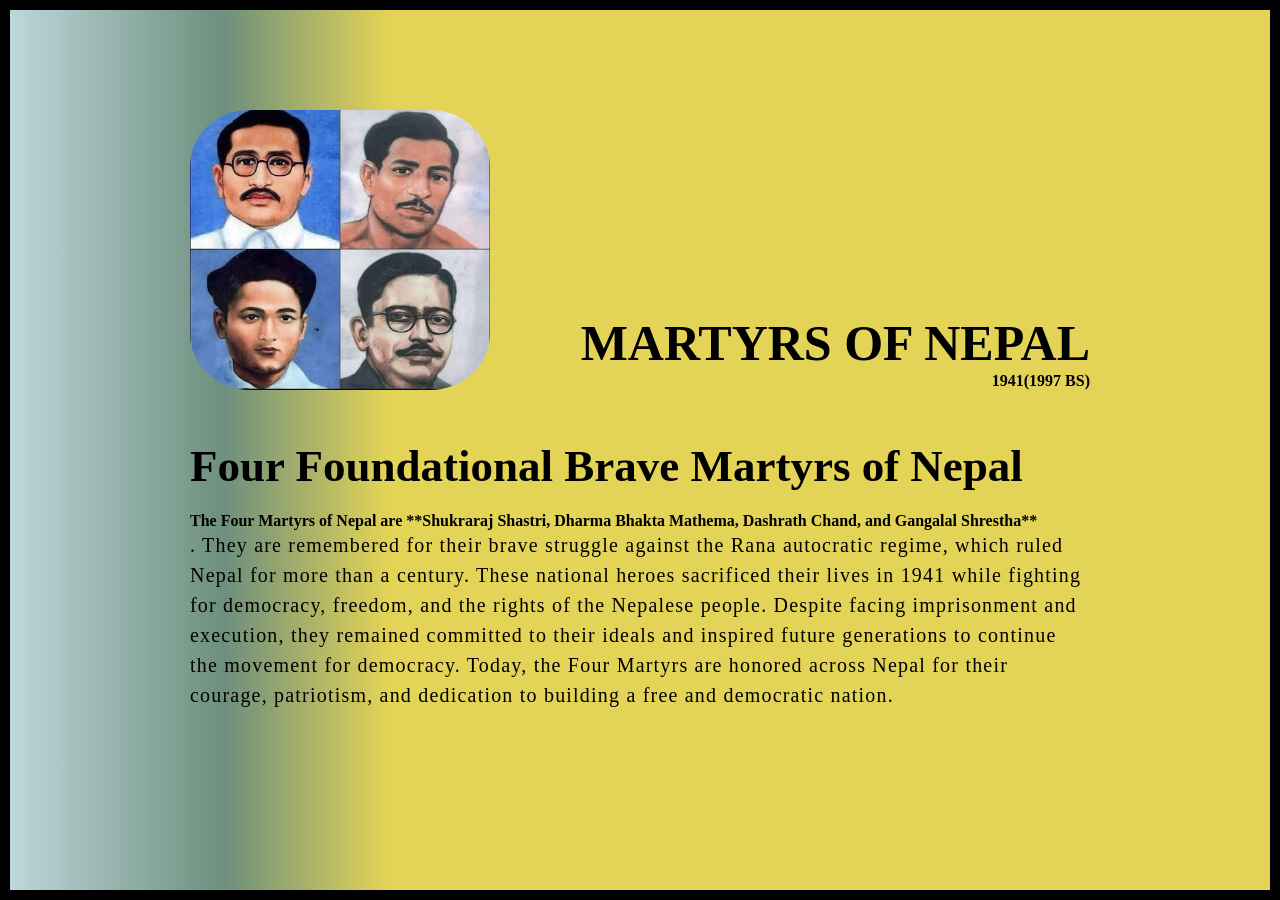
==== Personal project/index.html @ 5de7dd9a "cleanup" ====
<!DOCTYPE html>
<html lang="en">
<head>
    <meta charset="UTF-8">
    <meta name="viewport" content="width=device-width, initial-scale=1.0">
    <title>The Tribute Website | Martyrs of Nepal</title>
    <link rel="stylesheet" href="style.css">
</head>
<body>

  <div class="container">
    <div class="content">
      <section class="top_section">
       <div class="image_container">
        <img src="./Images/images (1).jpg" alt="tribute" />
       </div>
       <div>
          <h1>Martyrs of Nepal</h1>
          <h4>1941(1997 BS)</h4>
       </div>
      </section>
      <section class="about_section">
        <h2>Four Foundational Brave Martyrs of Nepal</h2>
        <b>The Four Martyrs of Nepal are **Shukraraj Shastri, Dharma Bhakta Mathema, Dashrath Chand, and Gangalal Shrestha**</b><p> . They are remembered for their brave struggle against the Rana autocratic regime, which ruled Nepal for more than a century. These national heroes sacrificed their lives in 1941 while fighting for democracy, freedom, and the rights of the Nepalese people. Despite facing imprisonment and execution, they remained committed to their ideals and inspired future generations to continue the movement for democracy. Today, the Four Martyrs are honored across Nepal for their courage, patriotism, and dedication to building a free and democratic nation.
        </p>
      </section>
</body>
</html>
---- Personal project/style.css ----
*{
 margin: 0;
 padding: 0;
 box-sizing: border-box;
}


.container{
    background-color: background #bdd7db;
background: linear-gradient(90deg, rgba(189, 215, 219, 1) 0%, rgba(109, 143, 125, 1) 17%, rgba(227, 211, 86, 1) 30%);;
    min-height: 100vh;
    border: 10px solid black
}
 .content{
    max-width: 900px;
    margin: 0 auto;
 }
.top_section{
    margin-top: 100px;
    display: flex;
    justify-content: space-between;
    align-items: flex-end ;
}
.top_section h1{
font-size: 50px;
font-weight: bold;
text-transform: uppercase;
}
.top_section h4{

 text-align: end;

}

.image_container{
    border-radius: 20%;
    overflow: hidden;
}


.image_container,img{
    width: 300px;
    height: 280px;
}
.about_section{
    margin-top: 50px;
}
.about_section h2{
    font-size: 45px;
    font-weight: bold;
    margin-bottom: 20px;
}
.about_section p{
    font-size: 20px;
    line-height: 30px;
    letter-spacing: 1.2px;
}
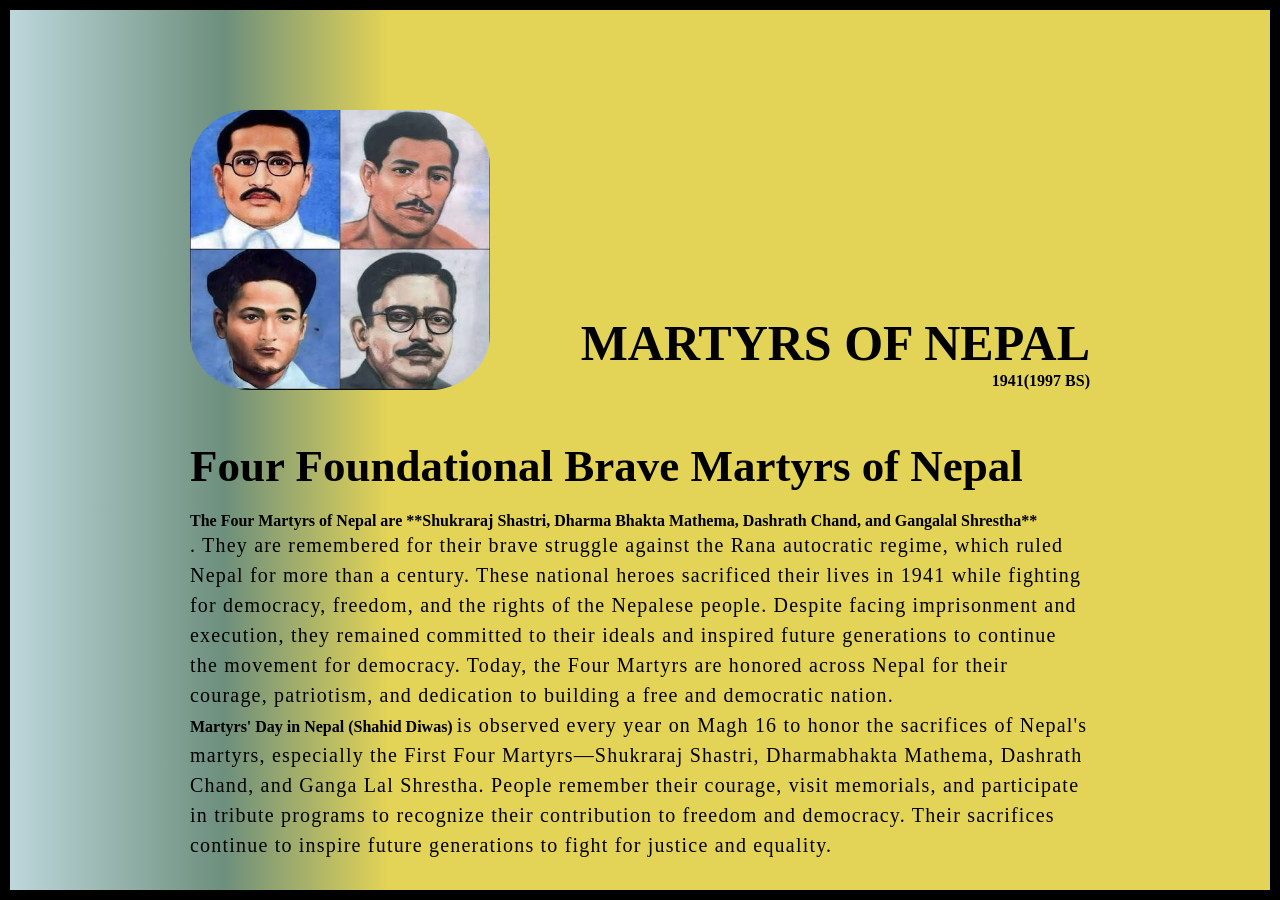
==== commit 75241b2e: "cleanup" ====
--- a/Personal project/index.html
+++ b/Personal project/index.html
@@ -23,6 +23,11 @@
         <h2>Four Foundational Brave Martyrs of Nepal</h2>
         <b>The Four Martyrs of Nepal are **Shukraraj Shastri, Dharma Bhakta Mathema, Dashrath Chand, and Gangalal Shrestha**</b><p> . They are remembered for their brave struggle against the Rana autocratic regime, which ruled Nepal for more than a century. These national heroes sacrificed their lives in 1941 while fighting for democracy, freedom, and the rights of the Nepalese people. Despite facing imprisonment and execution, they remained committed to their ideals and inspired future generations to continue the movement for democracy. Today, the Four Martyrs are honored across Nepal for their courage, patriotism, and dedication to building a free and democratic nation.
         </p>
+        <b>Martyrs' Day in Nepal (Shahid Diwas)</b>
+        <p2>  is observed every year on Magh 16 to honor the sacrifices of Nepal's martyrs, especially the First Four Martyrs—Shukraraj Shastri, Dharmabhakta Mathema, Dashrath Chand, and Ganga Lal Shrestha. People remember their courage, visit memorials, and participate in tribute programs to recognize their contribution to freedom and democracy. Their sacrifices continue to inspire future generations to fight for justice and equality.</p2>
+         
+      
+      
       </section>
 </body>
 </html>
--- a/Personal project/style.css
+++ b/Personal project/style.css
@@ -55,5 +55,11 @@
     line-height: 30px;
     letter-spacing: 1.2px;
 }
+.about_section p2{
+font-size: 20px;
+    line-height: 30px;
+    letter-spacing: 1.2px;
 
 
+}
+
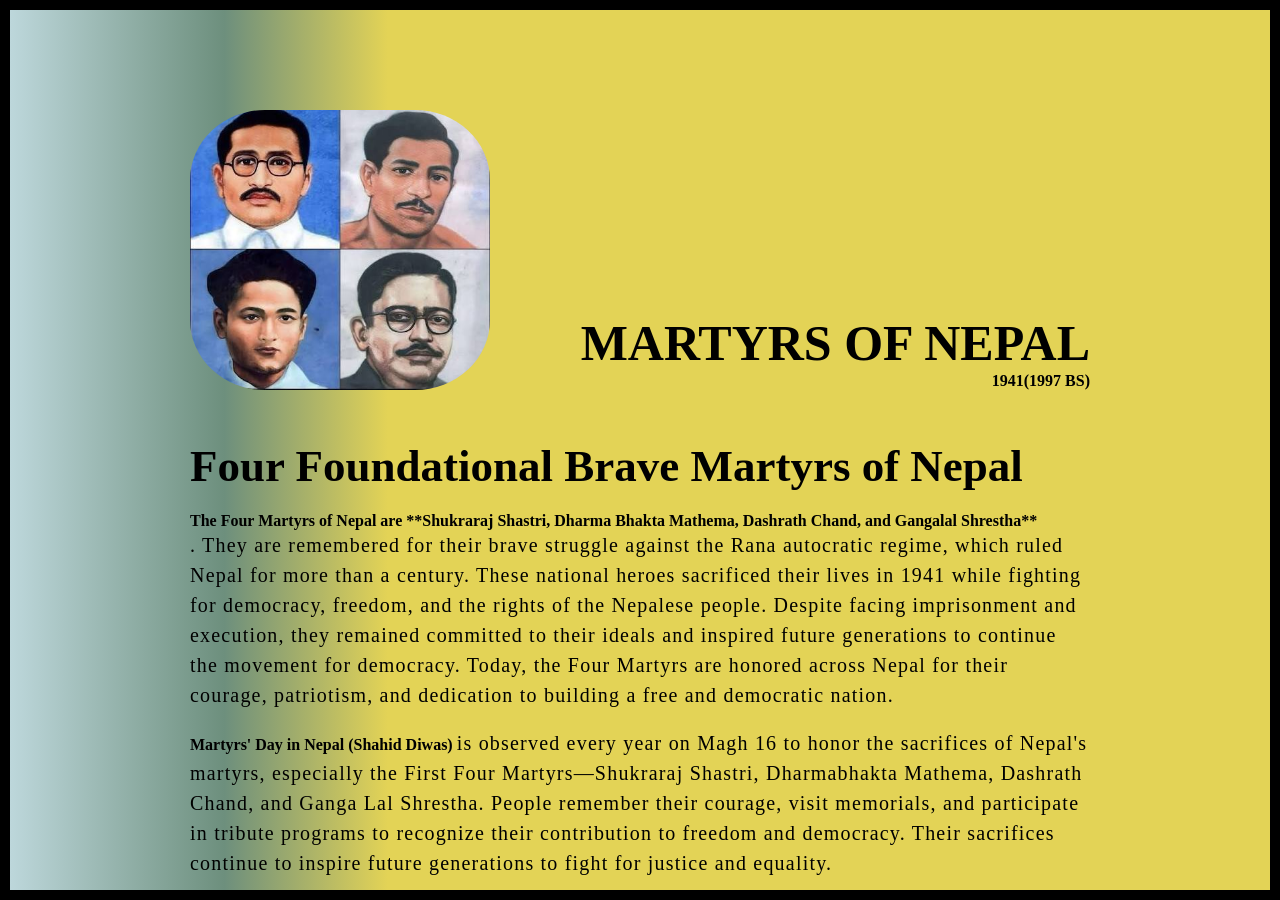
==== commit a2de2fb4: "cleanup" ====
--- a/Personal project/index.html
+++ b/Personal project/index.html
@@ -23,6 +23,8 @@
         <h2>Four Foundational Brave Martyrs of Nepal</h2>
         <b>The Four Martyrs of Nepal are **Shukraraj Shastri, Dharma Bhakta Mathema, Dashrath Chand, and Gangalal Shrestha**</b><p> . They are remembered for their brave struggle against the Rana autocratic regime, which ruled Nepal for more than a century. These national heroes sacrificed their lives in 1941 while fighting for democracy, freedom, and the rights of the Nepalese people. Despite facing imprisonment and execution, they remained committed to their ideals and inspired future generations to continue the movement for democracy. Today, the Four Martyrs are honored across Nepal for their courage, patriotism, and dedication to building a free and democratic nation.
         </p>
+        <br>
+        
         <b>Martyrs' Day in Nepal (Shahid Diwas)</b>
         <p2>  is observed every year on Magh 16 to honor the sacrifices of Nepal's martyrs, especially the First Four Martyrs—Shukraraj Shastri, Dharmabhakta Mathema, Dashrath Chand, and Ganga Lal Shrestha. People remember their courage, visit memorials, and participate in tribute programs to recognize their contribution to freedom and democracy. Their sacrifices continue to inspire future generations to fight for justice and equality.</p2>
          
--- a/Personal project/style.css
+++ b/Personal project/style.css
@@ -33,7 +33,7 @@
 }
 
 .image_container{
-    border-radius: 20%;
+    border-radius: 25%;
     overflow: hidden;
 }
 
@@ -59,7 +59,5 @@
 font-size: 20px;
     line-height: 30px;
     letter-spacing: 1.2px;
-
-
 }
-
+ 
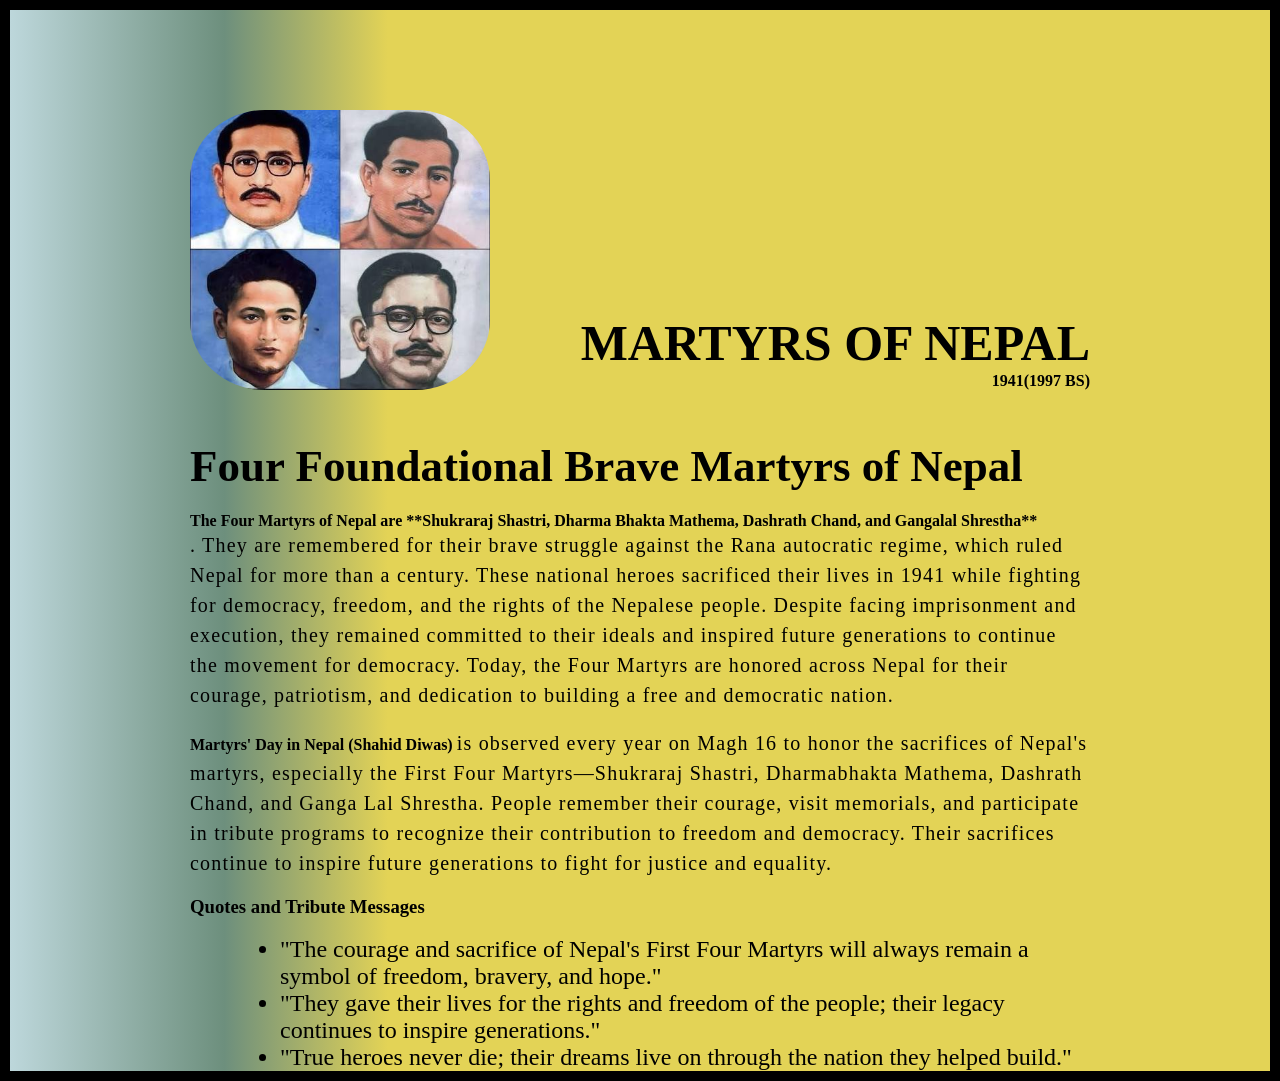
==== commit 96dbe599: "cleanup" ====
--- a/Personal project/index.html
+++ b/Personal project/index.html
@@ -27,9 +27,17 @@
         
         <b>Martyrs' Day in Nepal (Shahid Diwas)</b>
         <p2>  is observed every year on Magh 16 to honor the sacrifices of Nepal's martyrs, especially the First Four Martyrs—Shukraraj Shastri, Dharmabhakta Mathema, Dashrath Chand, and Ganga Lal Shrestha. People remember their courage, visit memorials, and participate in tribute programs to recognize their contribution to freedom and democracy. Their sacrifices continue to inspire future generations to fight for justice and equality.</p2>
-         
-      
-      
+      </section>
+      <br>
+      <section class="Quotes and Tribute Messages_section">
+        <h3>Quotes and Tribute Messages</h3>
+        <br>
+        <ul>
+          <li>"The courage and sacrifice of Nepal's First Four Martyrs will always remain a symbol of freedom, bravery, and hope."
+          </li>
+          <li>"They gave their lives for the rights and freedom of the people; their legacy continues to inspire generations."</li>
+          <li>"True heroes never die; their dreams live on through the nation they helped build."</li> 
+          </ul>
       </section>
 </body>
 </html>
--- a/Personal project/style.css
+++ b/Personal project/style.css
@@ -60,4 +60,10 @@
     line-height: 30px;
     letter-spacing: 1.2px;
 }
- +.about_section h3{
+    margin-left: 50px;
+}
+ul li{
+    margin-left: 90px;
+    font-size: 150%;
+}
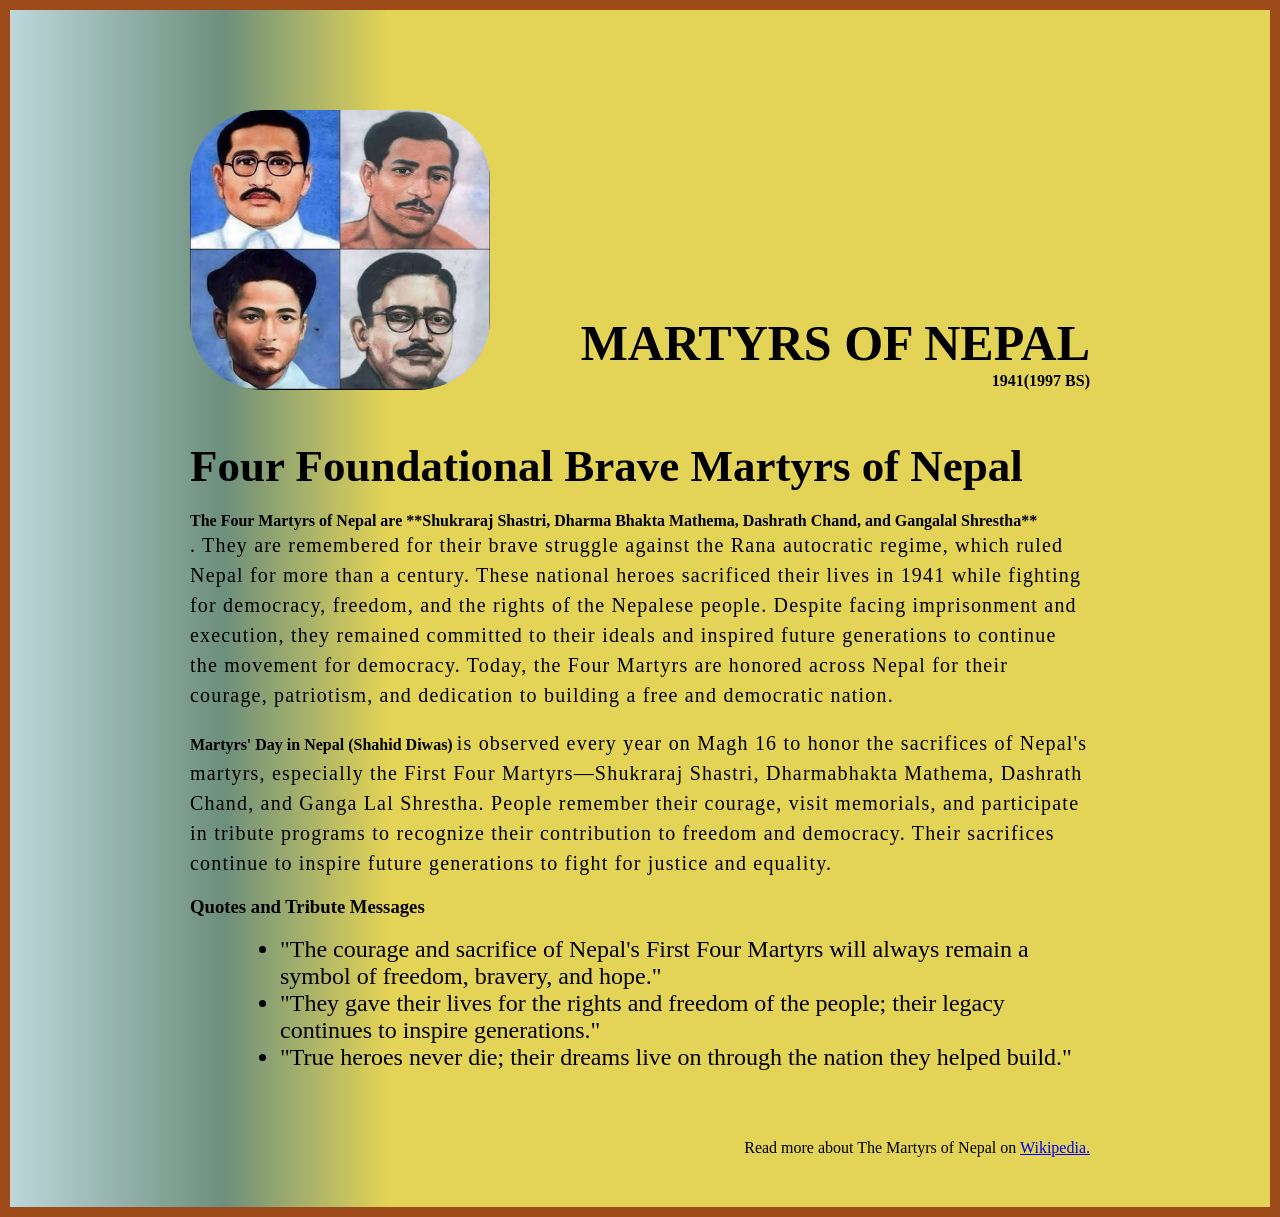
==== commit 9abd7099: "cleanup" ====
--- a/Personal project/index.html
+++ b/Personal project/index.html
@@ -39,5 +39,9 @@
           <li>"True heroes never die; their dreams live on through the nation they helped build."</li> 
           </ul>
       </section>
+      <br>
+      <footer>
+        <p>Read more about The Martyrs of Nepal on  <a href="https://en.wikipedia.org/wiki/Martyrs_of_Nepal">Wikipedia.</a></p> 
+      </footer>
 </body>
 </html>
--- a/Personal project/style.css
+++ b/Personal project/style.css
@@ -9,7 +9,7 @@
     background-color: background #bdd7db;
 background: linear-gradient(90deg, rgba(189, 215, 219, 1) 0%, rgba(109, 143, 125, 1) 17%, rgba(227, 211, 86, 1) 30%);;
     min-height: 100vh;
-    border: 10px solid black
+    border: 10px solid rgb(158, 75, 26)
 }
  .content{
     max-width: 900px;
@@ -66,4 +66,10 @@
 ul li{
     margin-left: 90px;
     font-size: 150%;
-}+}
+footer{
+    margin: 50px 0;
+}
+footer p{
+    text-align: end;
+}
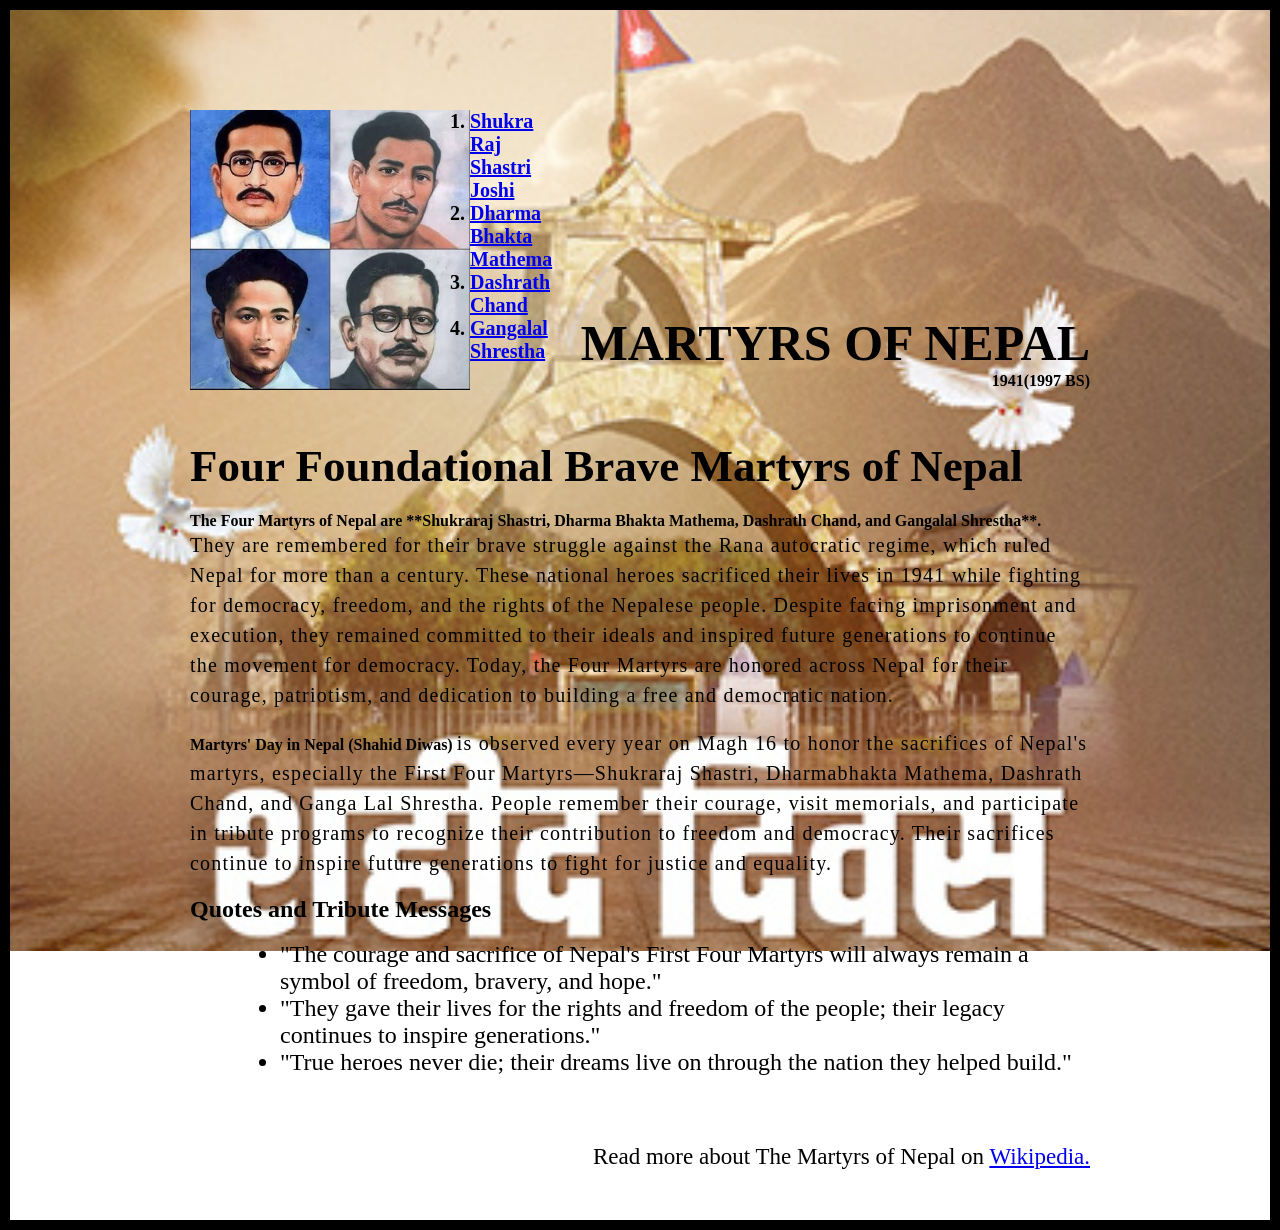
==== commit 7e843eff: "project" ====
--- a/Personal project/index.html
+++ b/Personal project/index.html
@@ -8,11 +8,18 @@
 </head>
 <body>
 
+
   <div class="container">
     <div class="content">
       <section class="top_section">
        <div class="image_container">
         <img src="./Images/images (1).jpg" alt="tribute" />
+        <ol>
+        <li> <a href="first.html">Shukra Raj Shastri Joshi</a></li>
+        <li><a href="second.html">Dharma Bhakta Mathema</a></li>
+        <li><a href="third.html">Dashrath Chand</a></li>
+        <li><a href="fourth.html">Gangalal Shrestha</a></li>
+         </ol>
        </div>
        <div>
           <h1>Martyrs of Nepal</h1>
@@ -21,7 +28,8 @@
       </section>
       <section class="about_section">
         <h2>Four Foundational Brave Martyrs of Nepal</h2>
-        <b>The Four Martyrs of Nepal are **Shukraraj Shastri, Dharma Bhakta Mathema, Dashrath Chand, and Gangalal Shrestha**</b><p> . They are remembered for their brave struggle against the Rana autocratic regime, which ruled Nepal for more than a century. These national heroes sacrificed their lives in 1941 while fighting for democracy, freedom, and the rights of the Nepalese people. Despite facing imprisonment and execution, they remained committed to their ideals and inspired future generations to continue the movement for democracy. Today, the Four Martyrs are honored across Nepal for their courage, patriotism, and dedication to building a free and democratic nation.
+        <b>The Four Martyrs of Nepal are **Shukraraj Shastri, Dharma Bhakta Mathema, Dashrath Chand, and Gangalal Shrestha**.</b>
+        <p> They are remembered for their brave struggle against the Rana autocratic regime, which ruled Nepal for more than a century. These national heroes sacrificed their lives in 1941 while fighting for democracy, freedom, and the rights of the Nepalese people. Despite facing imprisonment and execution, they remained committed to their ideals and inspired future generations to continue the movement for democracy. Today, the Four Martyrs are honored across Nepal for their courage, patriotism, and dedication to building a free and democratic nation.
         </p>
         <br>
         
@@ -30,7 +38,7 @@
       </section>
       <br>
       <section class="Quotes and Tribute Messages_section">
-        <h3>Quotes and Tribute Messages</h3>
+        <h2>Quotes and Tribute Messages</h2>
         <br>
         <ul>
           <li>"The courage and sacrifice of Nepal's First Four Martyrs will always remain a symbol of freedom, bravery, and hope."
@@ -39,7 +47,7 @@
           <li>"True heroes never die; their dreams live on through the nation they helped build."</li> 
           </ul>
       </section>
-      <br>
+      <br>      
       <footer>
         <p>Read more about The Martyrs of Nepal on  <a href="https://en.wikipedia.org/wiki/Martyrs_of_Nepal">Wikipedia.</a></p> 
       </footer>
--- a/Personal project/style.css
+++ b/Personal project/style.css
@@ -3,13 +3,9 @@
  padding: 0;
  box-sizing: border-box;
 }
-
-
 .container{
-    background-color: background #bdd7db;
-background: linear-gradient(90deg, rgba(189, 215, 219, 1) 0%, rgba(109, 143, 125, 1) 17%, rgba(227, 211, 86, 1) 30%);;
-    min-height: 100vh;
-    border: 10px solid rgb(158, 75, 26)
+    border: 10px solid 
+    black
 }
  .content{
     max-width: 900px;
@@ -27,18 +23,15 @@
 text-transform: uppercase;
 }
 .top_section h4{
-
  text-align: end;
-
 }
-
 .image_container{
-    border-radius: 25%;
-    overflow: hidden;
+    border-radius: 30%;
+   display: flex;
+   justify-content: space-between;
 }
-
-
 .image_container,img{
+    border : black;
     width: 300px;
     height: 280px;
 }
@@ -68,8 +61,23 @@
     font-size: 150%;
 }
 footer{
+    font-size: 23px;
     margin: 50px 0;
 }
 footer p{
     text-align: end;
 }
+body {
+    background-image: url(Images/mar_tyrs.jpg);
+    background-repeat:  no-repeat;
+    background-position: center;
+    background-attachment: fixed;
+    background-size: cover;
+ 
+}
+ol{ 
+    font-size: 20px;
+    font-weight: bold;
+}
+
+ 
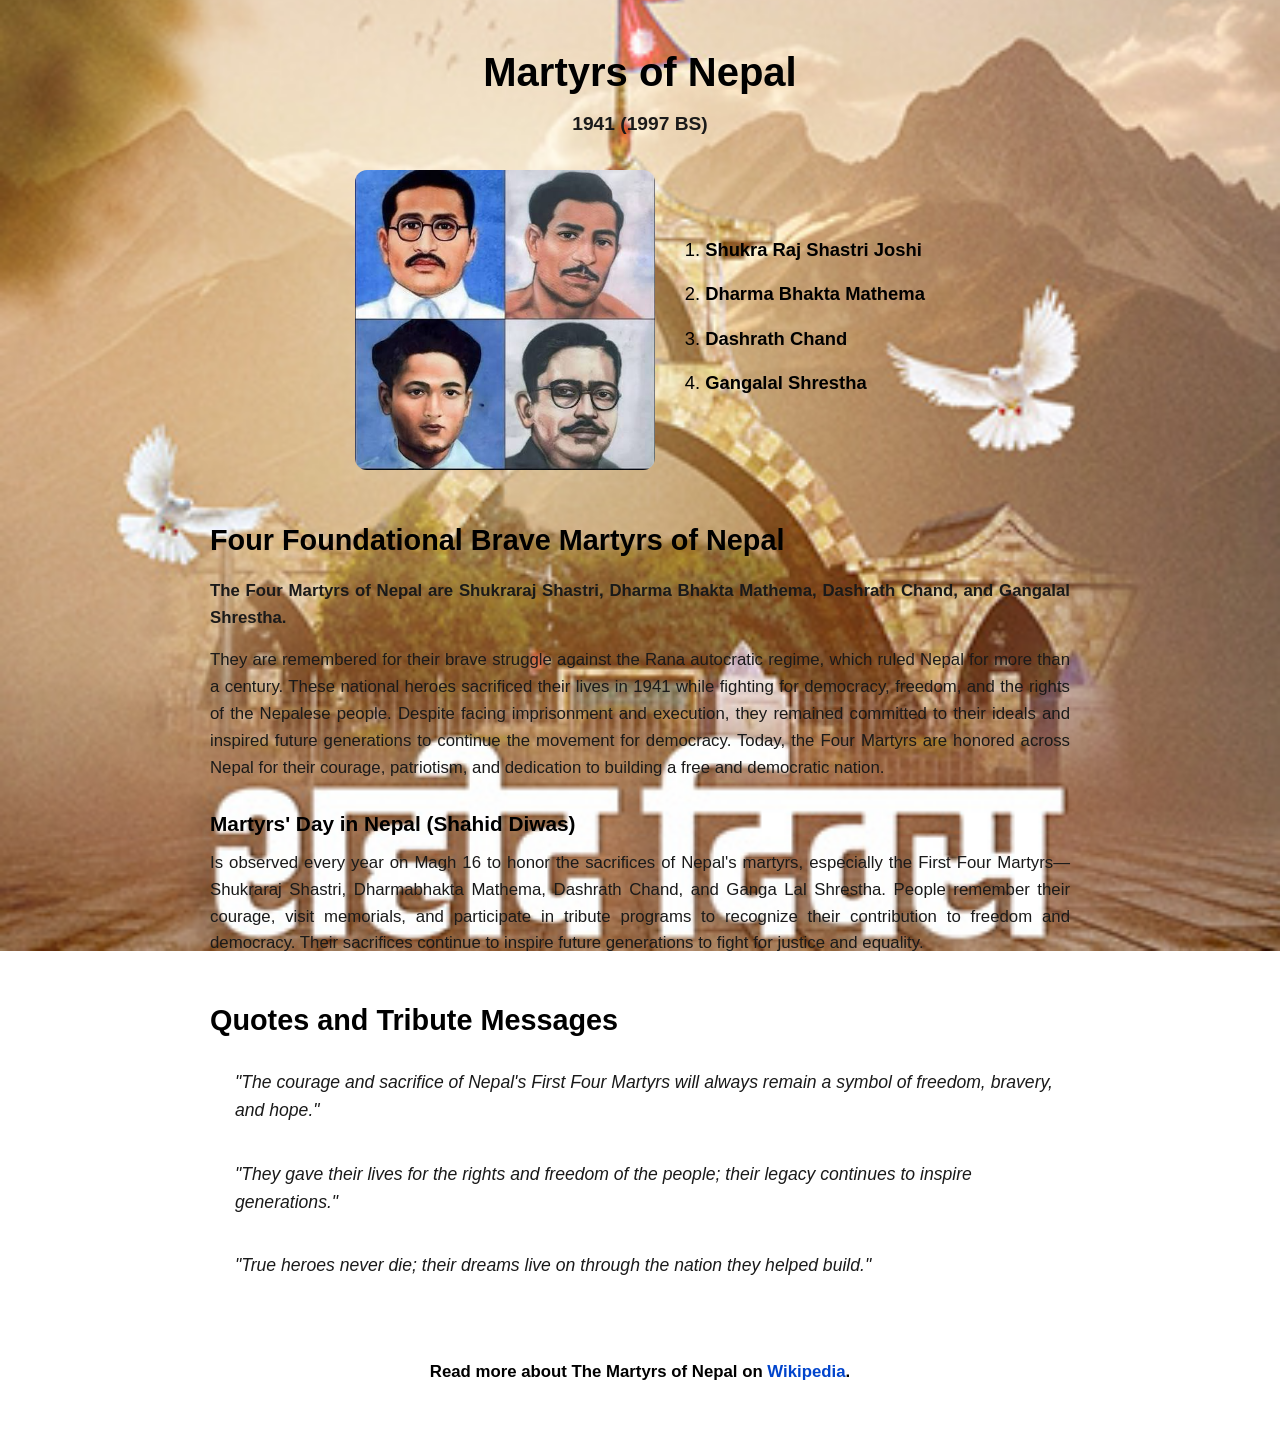
==== commit 69148180: "Updated Design" ====
--- a/Personal project/index.html
+++ b/Personal project/index.html
@@ -1,55 +1,76 @@
 <!DOCTYPE html>
 <html lang="en">
 <head>
-    <meta charset="UTF-8">
-    <meta name="viewport" content="width=device-width, initial-scale=1.0">
-    <title>The Tribute Website | Martyrs of Nepal</title>
-    <link rel="stylesheet" href="style.css">
+  <meta charset="UTF-8">
+  <meta name="viewport" content="width=device-width, initial-scale=1.0">
+  <title>The Tribute Website | Martyrs of Nepal</title>
+  <link rel="stylesheet" href="style.css">
 </head>
 <body>
 
+  <header>
+    <div class="container hero-container">
+      
+      <div class="hero-text">
+        <h1 class="ttl">Martyrs of Nepal</h1>
+        <h4 class="date">1941 (1997 BS)</h4>
+      </div>
 
-  <div class="container">
-    <div class="content">
-      <section class="top_section">
-       <div class="image_container">
-        <img src="./Images/images (1).jpg" alt="tribute" />
-        <ol>
-        <li> <a href="first.html">Shukra Raj Shastri Joshi</a></li>
-        <li><a href="second.html">Dharma Bhakta Mathema</a></li>
-        <li><a href="third.html">Dashrath Chand</a></li>
-        <li><a href="fourth.html">Gangalal Shrestha</a></li>
-         </ol>
-       </div>
-       <div>
-          <h1>Martyrs of Nepal</h1>
-          <h4>1941(1997 BS)</h4>
-       </div>
-      </section>
-      <section class="about_section">
-        <h2>Four Foundational Brave Martyrs of Nepal</h2>
-        <b>The Four Martyrs of Nepal are **Shukraraj Shastri, Dharma Bhakta Mathema, Dashrath Chand, and Gangalal Shrestha**.</b>
-        <p> They are remembered for their brave struggle against the Rana autocratic regime, which ruled Nepal for more than a century. These national heroes sacrificed their lives in 1941 while fighting for democracy, freedom, and the rights of the Nepalese people. Despite facing imprisonment and execution, they remained committed to their ideals and inspired future generations to continue the movement for democracy. Today, the Four Martyrs are honored across Nepal for their courage, patriotism, and dedication to building a free and democratic nation.
-        </p>
-        <br>
+      <div class="hero-content">
+        <div class="img-container">
+          <img src="./Images/images (1).jpg" alt="Tribute to Martyrs of Nepal" width="300" height="500">
+        </div>
         
-        <b>Martyrs' Day in Nepal (Shahid Diwas)</b>
-        <p2>  is observed every year on Magh 16 to honor the sacrifices of Nepal's martyrs, especially the First Four Martyrs—Shukraraj Shastri, Dharmabhakta Mathema, Dashrath Chand, and Ganga Lal Shrestha. People remember their courage, visit memorials, and participate in tribute programs to recognize their contribution to freedom and democracy. Their sacrifices continue to inspire future generations to fight for justice and equality.</p2>
-      </section>
-      <br>
-      <section class="Quotes and Tribute Messages_section">
-        <h2>Quotes and Tribute Messages</h2>
-        <br>
-        <ul>
-          <li>"The courage and sacrifice of Nepal's First Four Martyrs will always remain a symbol of freedom, bravery, and hope."
-          </li>
-          <li>"They gave their lives for the rights and freedom of the people; their legacy continues to inspire generations."</li>
-          <li>"True heroes never die; their dreams live on through the nation they helped build."</li> 
-          </ul>
-      </section>
-      <br>      
-      <footer>
-        <p>Read more about The Martyrs of Nepal on  <a href="https://en.wikipedia.org/wiki/Martyrs_of_Nepal">Wikipedia.</a></p> 
-      </footer>
+        <nav class="martyr-list">
+          <ol>
+            <li><a href="first.html">Shukra Raj Shastri Joshi</a></li>
+            <li><a href="second.html">Dharma Bhakta Mathema</a></li>
+            <li><a href="third.html">Dashrath Chand</a></li>
+            <li><a href="fourth.html">Gangalal Shrestha</a></li>
+          </ol>
+        </nav>
+      </div>
+
+    </div>
+  </header>
+
+  <main class="container">
+    
+    <section class="about-section">
+      <h2>Four Foundational Brave Martyrs of Nepal</h2>
+      <p><strong>The Four Martyrs of Nepal are Shukraraj Shastri, Dharma Bhakta Mathema, Dashrath Chand, and Gangalal Shrestha.</strong></p>
+      <p>
+        They are remembered for their brave struggle against the Rana autocratic regime, which ruled Nepal for more than a century. 
+        These national heroes sacrificed their lives in 1941 while fighting for democracy, freedom, and the rights of the Nepalese people. 
+        Despite facing imprisonment and execution, they remained committed to their ideals and inspired future generations to continue the movement for democracy. 
+        Today, the Four Martyrs are honored across Nepal for their courage, patriotism, and dedication to building a free and democratic nation.
+      </p>
+      
+      <h3>Martyrs' Day in Nepal (Shahid Diwas)</h3>
+      <p>
+        Is observed every year on Magh 16 to honor the sacrifices of Nepal's martyrs, especially the First Four Martyrs—Shukraraj Shastri, 
+        Dharmabhakta Mathema, Dashrath Chand, and Ganga Lal Shrestha. People remember their courage, visit memorials, and participate in 
+        tribute programs to recognize their contribution to freedom and democracy. Their sacrifices continue to inspire future generations 
+        to fight for justice and equality.
+      </p>
+    </section>
+    
+    <section class="quotes-section">
+      <h2>Quotes and Tribute Messages</h2>
+      <ul>
+        <li>"The courage and sacrifice of Nepal's First Four Martyrs will always remain a symbol of freedom, bravery, and hope."</li>
+        <li>"They gave their lives for the rights and freedom of the people; their legacy continues to inspire generations."</li>
+        <li>"True heroes never die; their dreams live on through the nation they helped build."</li> 
+      </ul>
+    </section>
+
+  </main>
+  
+  <footer>
+    <div class="container">
+      <p>Read more about The Martyrs of Nepal on <a href="https://en.wikipedia.org/wiki/Martyrs_of_Nepal" target="_blank" rel="noopener noreferrer">Wikipedia</a>.</p> 
+    </div>
+  </footer>
+
 </body>
 </html>
--- a/Personal project/style.css
+++ b/Personal project/style.css
@@ -1,83 +1,143 @@
-*{
- margin: 0;
- padding: 0;
- box-sizing: border-box;
-}
-.container{
-    border: 10px solid 
-    black
-}
- .content{
-    max-width: 900px;
-    margin: 0 auto;
- }
-.top_section{
-    margin-top: 100px;
-    display: flex;
-    justify-content: space-between;
-    align-items: flex-end ;
-}
-.top_section h1{
-font-size: 50px;
-font-weight: bold;
-text-transform: uppercase;
-}
-.top_section h4{
- text-align: end;
-}
-.image_container{
-    border-radius: 30%;
-   display: flex;
-   justify-content: space-between;
-}
-.image_container,img{
-    border : black;
-    width: 300px;
-    height: 280px;
-}
-.about_section{
-    margin-top: 50px;
-}
-.about_section h2{
-    font-size: 45px;
-    font-weight: bold;
-    margin-bottom: 20px;
-}
-.about_section p{
-    font-size: 20px;
-    line-height: 30px;
-    letter-spacing: 1.2px;
-}
-.about_section p2{
-font-size: 20px;
-    line-height: 30px;
-    letter-spacing: 1.2px;
-}
-.about_section h3{
-    margin-left: 50px;
-}
-ul li{
-    margin-left: 90px;
-    font-size: 150%;
-}
-footer{
-    font-size: 23px;
-    margin: 50px 0;
-}
-footer p{
-    text-align: end;
-}
-body {
-    background-image: url(Images/mar_tyrs.jpg);
-    background-repeat:  no-repeat;
-    background-position: center;
-    background-attachment: fixed;
-    background-size: cover;
- 
-}
-ol{ 
-    font-size: 20px;
-    font-weight: bold;
+* {
+  margin: 0;
+  padding: 0;
+  box-sizing: border-box;
 }
 
- +body {
+  font-family: 'Segoe UI', Tahoma, Geneva, Verdana, sans-serif;
+  line-height: 1.6;
+  background-image: url('Images/mar_tyrs.jpg');
+  background-size: cover;
+  background-position: center;
+  background-attachment: fixed;
+  background-repeat: no-repeat;
+  color: #1a1a1a;
+}
+
+.container {
+  max-width: 900px;
+  margin: 0 auto;
+  padding: 0 20px;
+}
+
+header {
+  padding: 40px 0;
+}
+
+.hero-text {
+  text-align: center;
+  margin-bottom: 30px;
+}
+
+.hero-text .ttl {
+  font-size: 2.5rem;
+  margin-bottom: 5px;
+  color: #000000;
+}
+
+.hero-text .date {
+  font-size: 1.2rem;
+  font-weight: 600;
+  color: #1a1a1a;
+}
+
+.hero-content {
+  display: flex;
+  align-items: center;
+  justify-content: center;
+  gap: 50px;
+  flex-wrap: wrap;
+}
+
+.img-container img {
+  max-width: 100%;
+  height: auto;
+  border-radius: 12px;
+}
+
+.martyr-list ol {
+  font-size: 1.15rem;
+  color: #000000;
+}
+
+.martyr-list li {
+  margin-bottom: 15px;
+}
+
+.martyr-list a {
+  text-decoration: none;
+  font-weight: 700;
+  color: #000000;
+  transition: color 0.2s ease;
+}
+
+.martyr-list a:hover {
+  text-decoration: underline;
+  color: #d32f2f;
+}
+
+main {
+  padding: 40px 0;
+}
+
+section {
+  margin-bottom: 40px;
+}
+
+h2 {
+  font-size: 1.8rem;
+  margin-bottom: 15px;
+  color: #000000;
+}
+
+h3 {
+  font-size: 1.3rem;
+  margin: 25px 0 10px 0;
+  color: #000000;
+}
+
+p {
+  margin-bottom: 15px;
+  font-size: 1.05rem;
+  text-align: justify;
+  color: #1a1a1a;
+  font-weight: 500;
+}
+
+.quotes-section ul {
+  list-style-type: none;
+}
+
+.quotes-section li {
+  position: relative;
+  font-style: italic;
+  font-size: 1.1rem;
+  padding: 10px 0 10px 25px;
+  margin-bottom: 15px;
+  color: #1a1a1a;
+  font-weight: 500;
+}
+
+footer {
+  text-align: center;
+  padding: 30px 0;
+  color: #000000;
+}
+
+footer p {
+  text-align: center;
+  color: #000000;
+  font-weight: 600;
+}
+
+footer a {
+  text-decoration: none;
+  font-weight: bold;
+  color: #0044cc;
+}
+
+footer a:hover {
+  text-decoration: underline;
+  color: #d32f2f;
+}
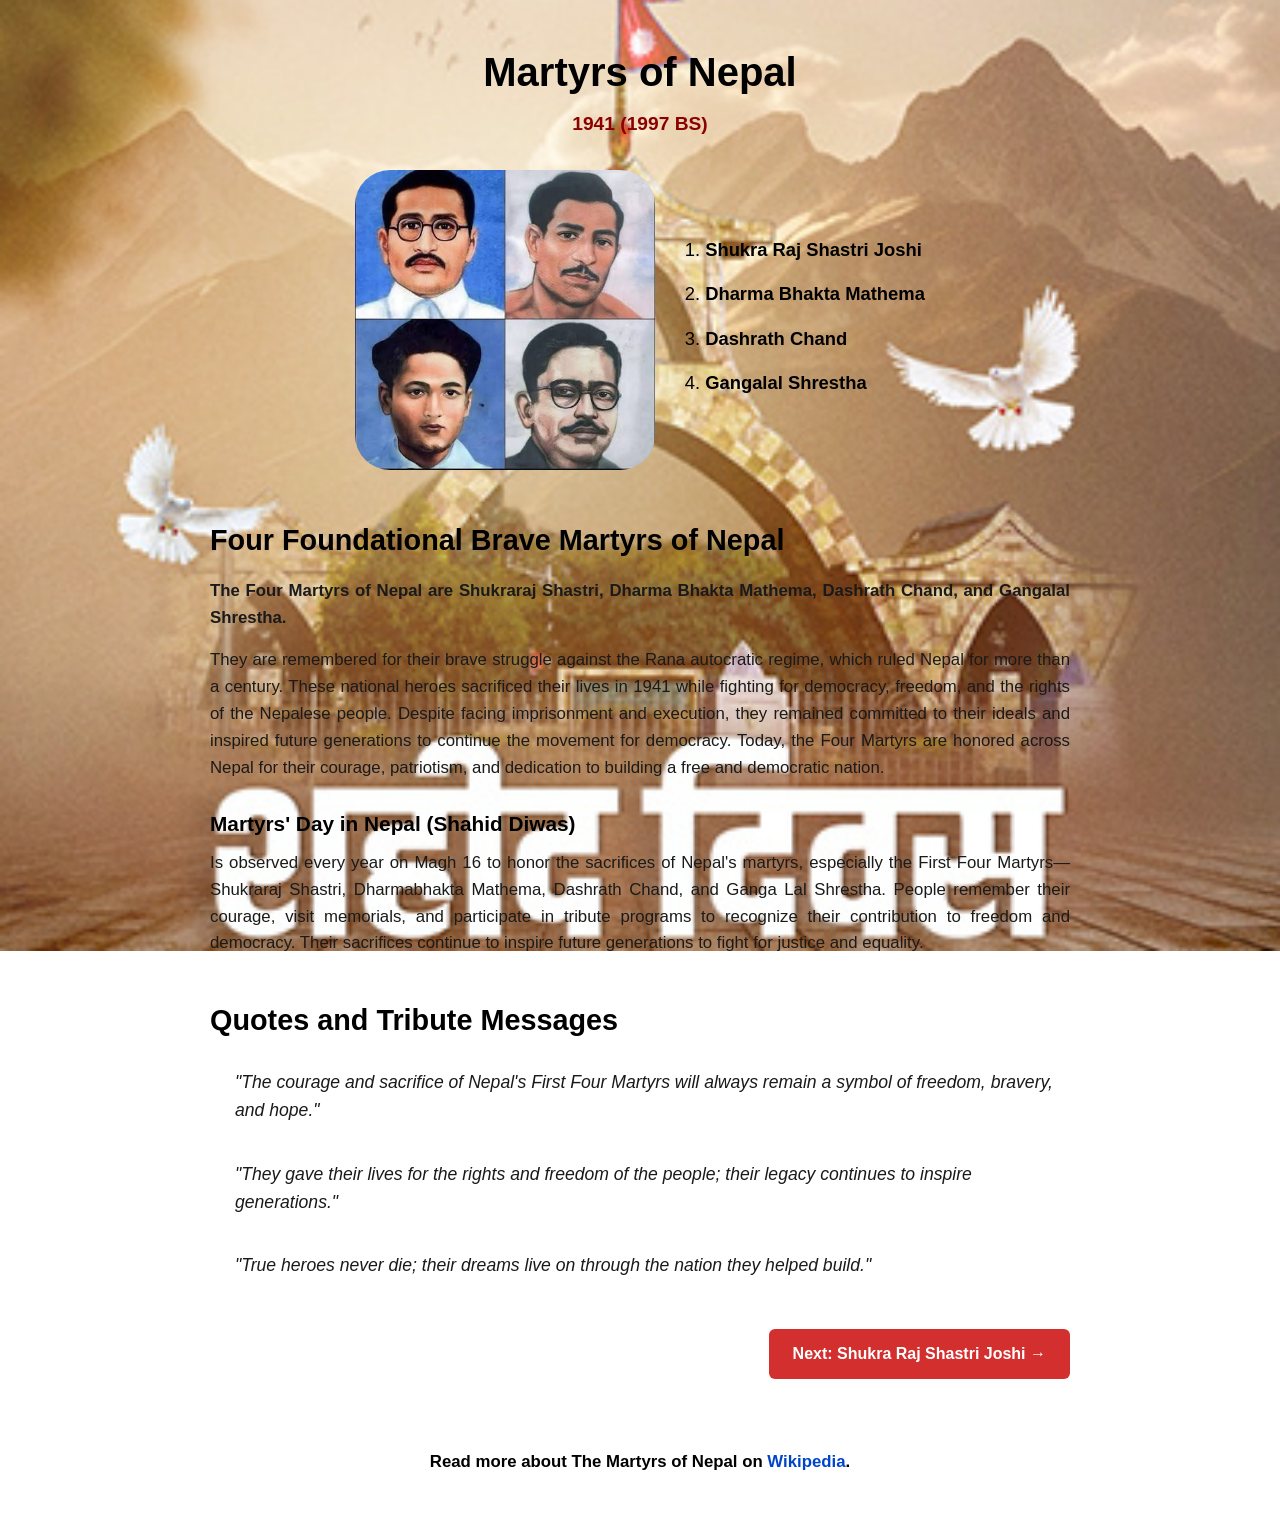
==== commit 89583902: "Updated Design" ====
--- a/Personal project/index.html
+++ b/Personal project/index.html
@@ -62,7 +62,16 @@
         <li>"They gave their lives for the rights and freedom of the people; their legacy continues to inspire generations."</li>
         <li>"True heroes never die; their dreams live on through the nation they helped build."</li> 
       </ul>
-    </section>
+    </section><div><div style="text-align: right; margin: 40px 0;">
+      <a href="first.html" style="
+        display: inline-block;
+        padding: 12px 24px;
+        background-color: #d32f2f;
+        color: white;
+        text-decoration: none;
+        font-weight: bold;
+        border-radius: 6px;
+      ">Next:  Shukra Raj Shastri Joshi &rarr;</a></div>
 
   </main>
   
--- a/Personal project/style.css
+++ b/Personal project/style.css
@@ -26,6 +26,7 @@
 }
 
 .hero-text {
+  
   text-align: center;
   margin-bottom: 30px;
 }
@@ -39,7 +40,7 @@
 .hero-text .date {
   font-size: 1.2rem;
   font-weight: 600;
-  color: #1a1a1a;
+  color: darkred;
 }
 
 .hero-content {
@@ -53,7 +54,7 @@
 .img-container img {
   max-width: 100%;
   height: auto;
-  border-radius: 12px;
+  border-radius: 35px;
 }
 
 .martyr-list ol {
